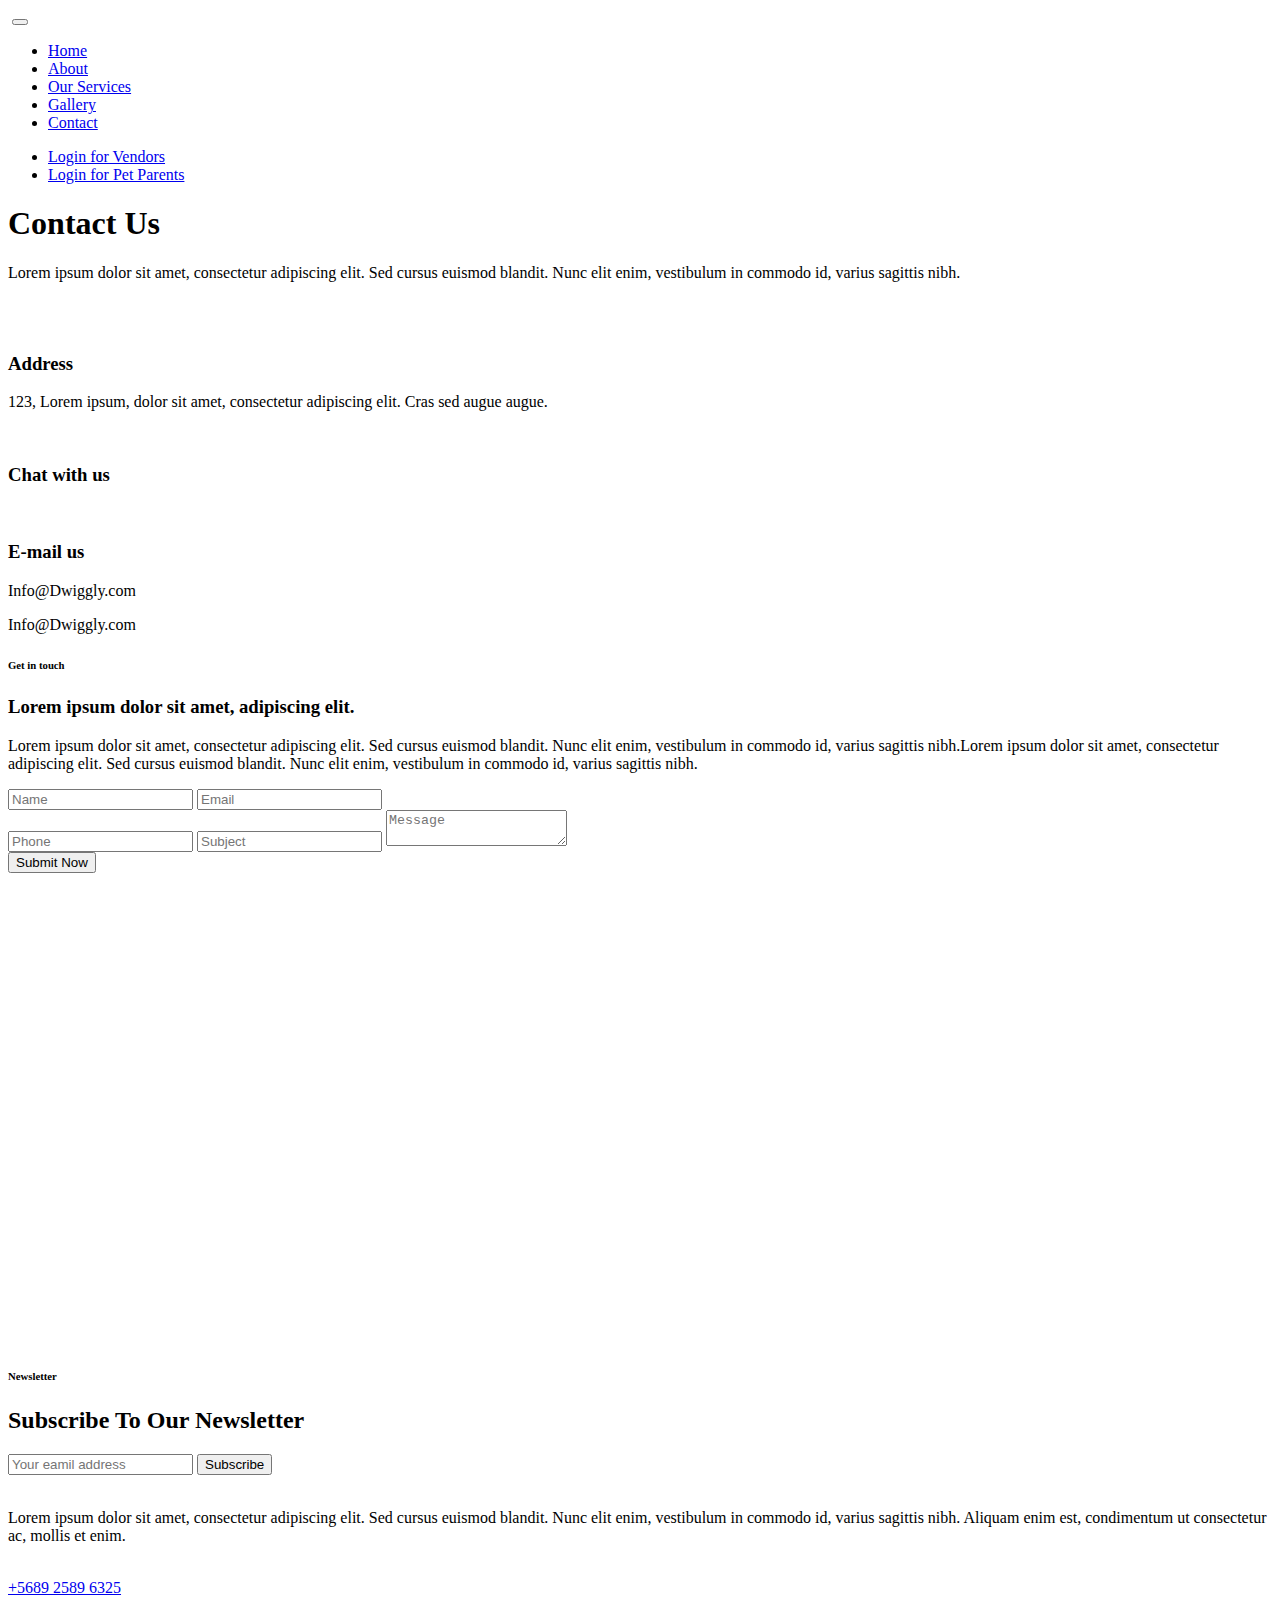
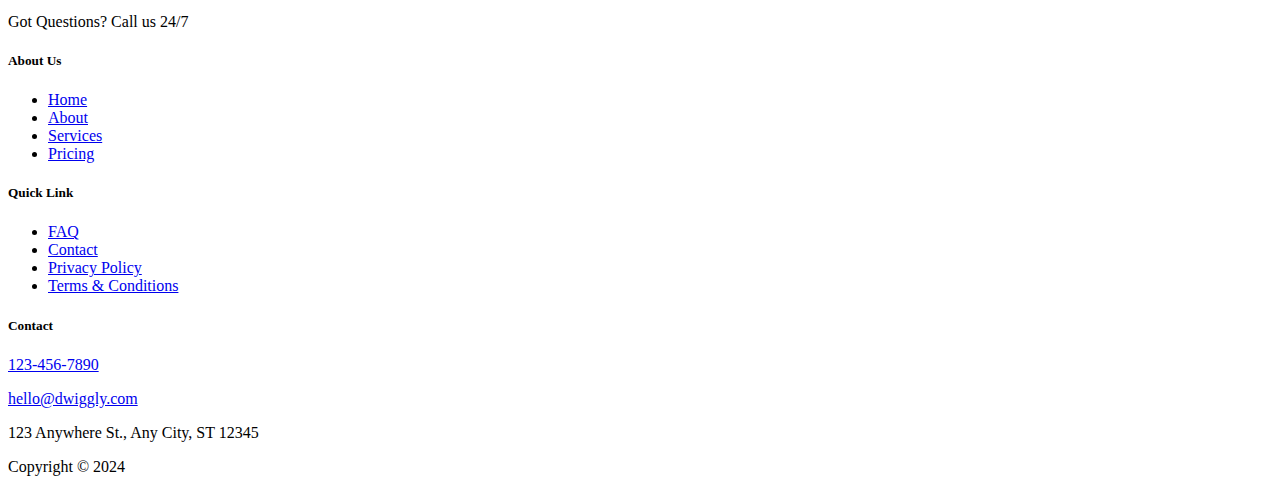
==== conact-page.html @ c2c7cc85 "Add files via upload" ====
<!DOCTYPE html>
<html>

<head>
	<meta charset="utf-8">
	<meta name="viewport" content="width=device-width, initial-scale=1">
	<title>Dwiggly</title>
	<!-- Required css -->

	<link rel="stylesheet" type="text/css" href="./css/bootstrap.min.css">
	<link rel="stylesheet" type="text/css" href="./css/owl.carousel.min.css">
	<link rel="stylesheet" type="text/css" href="./css/owl.theme.min.css">
	<link rel="stylesheet" href="https://cdnjs.cloudflare.com/ajax/libs/font-awesome/6.6.0/css/all.min.css"
		integrity="sha512-Kc323vGBEqzTmouAECnVceyQqyqdsSiqLQISBL29aUW4U/M7pSPA/gEUZQqv1cwx4OnYxTxve5UMg5GT6L4JJg=="
		crossorigin="anonymous" referrerpolicy="no-referrer" />

	<!-- custom css  -->
	<link rel="stylesheet" type="text/css" href="./css/style.css">
</head>

<body>

	<!-- header sec starts -->
	<header>
		<nav class="navbar dwiggy-header navbar-expand-lg "><!-- nav starts -->
			<div class="container-fluid"><!-- container starts -->
				<a class="navbar-brand" href="#"><img src="./image/dwiggy-logo.png" alt=""></a>
				<!--  -->
				<button class="navbar-toggler" type="button" data-bs-toggle="collapse"
					data-bs-target="#navbarNavAltMarkup" aria-controls="navbarNavAltMarkup" aria-expanded="false"
					aria-label="Toggle navigation">
					<span class="navbar-toggler-icon"></span>
				</button>
				<!--  -->
				<div class="collapse navbar-collapse" id="navbarNavAltMarkup">
					<div class="navbar-nav">
						<ul class="navbar-nav dwiggyhead-page">
							<li class="nav-item"><a class="nav-link" href="#">Home</a></li>
							<li class="nav-item"><a class="nav-link" href="#">About</a></li>
							<li class="nav-item"><a class="nav-link" href="#">Our Services</a></li>
							<li class="nav-item"><a class="nav-link" href="#">Gallery</a></li>
							<li class="nav-item"><a class="nav-link" href="#">Contact</a></li>
						</ul>
						<div class="login-headbtn">
							<ul class="navbar-nav">
								<li class="nav-item vendor"><a class="nav-link" href="#">Login for Vendors</a></li>
								<li class="nav-item parent"><a class="nav-link" href="#">Login for Pet Parents</a></li>
							</ul>
						</div>
					</div>
				</div>
				<!--  -->

			</div><!-- container end -->
		</nav><!-- nav end -->
	</header>
   <!-- Banner section start -->
    <section class="banner-section-con">
        <div class="container">
            <div class="conact-div-main">
                <div class="cont-sub-1 cont-sub">
                    <h1 class="sub-heading">Contact Us</h1>
                  <p class="main-content">Lorem ipsum dolor sit amet, consectetur adipiscing elit. Sed cursus euismod blandit. Nunc elit enim, vestibulum in commodo id, varius sagittis nibh. </p>

                </div>
                <div class="cont-sub-2 cont-sub text-center">
                    <img src="./image/Banner-img-conact-page.png" title="" alt="">

                </div>

            </div>

        </div>

    </section>
    
   <!-- Banner section end -->
    <!-- card-section start -->
     <section class="card-section">
        <div class="container">
            <div class="card-div-main">
                <div class="card-sub-1 sub-div-card">
                    <img src="image/Address-icon.png" title="" alt="">
                    <h3>Address</h3>
                    <p>123, Lorem ipsum, dolor sit amet, consectetur adipiscing elit. Cras sed augue augue.</p>

                </div>
                <div class="card-sub-2 sub-div-card">
                    <img src="image/chat-with-us-icon.png" title="" alt="">
                    <h3>Chat with us</h3>
                    <p></p>

                </div>
                <div class="card-sub-3 sub-div-card">
                    <img src="image/E-mail-us-icon.png" title="" alt="">
                    <h3>E-mail us</h3>
                    <p>Info@Dwiggly.com</P>
                    <P>Info@Dwiggly.com</p>

                </div>

            </div>
        </div>

     </section>
         <!-- card-section end -->
          <!-- Get in touch section start -->
           <section class="get-touch-section py-5">
            <div class="container">
                <div class="get-touch-main-div">
                    <div class="git-contant git-sub">
                        <h6 class="sub-title">Get in touch </h6>
						<h3 class="sub-heading">Lorem ipsum dolor sit amet, adipiscing elit.</h3>
                        <p>Lorem ipsum dolor sit amet, consectetur adipiscing elit. Sed cursus euismod blandit. Nunc elit enim, vestibulum in commodo id, varius sagittis nibh.Lorem ipsum dolor sit amet, consectetur adipiscing elit. Sed cursus euismod blandit. Nunc elit enim, vestibulum in commodo id, varius sagittis nibh.</p>

                    </div>
                    <div class="git-form git-sub">
                        <div class="form-container">
                            <form action="/submit_form" method="post">
                               
                               <div class="first-form">
                                <input type="text" id="name" name="name" placeholder="Name" required>
                        
                                
                                <input type="email" id="email" name="email"  placeholder="Email" required>
                               </div>
                        
                                
                                <input type="tel" id="phone" name="phone" maxlength="1" placeholder="Phone" required>
                        
                                
                                <input type="text" id="subject" name="subject" placeholder="Subject" required>
                        
                             
                                <textarea id="message" name="message" placeholder="Message" required></textarea>
                                <br>
                        
                                <button type="submit" class="submit-btn">Submit Now</button>
                            </form>
                        </div>

                    </div>


                </div>
                
            </div>
            
           </section>
          <!-- Get in touch section  end -->
           <section class="subscribe-section">
            <div class="map-iframe">
                <iframe src="https://www.google.com/maps/embed?pb=!1m18!1m12!1m3!1d497698.77492875466!2d77.3012694531081!3d12.954459531495921!2m3!1f0!2f0!3f0!3m2!1i1024!2i768!4f13.1!3m3!1m2!1s0x3bae1670c9b44e6d%3A0xf8dfc3e8517e4fe0!2sBengaluru%2C%20Karnataka!5e0!3m2!1sen!2sin!4v1726646754768!5m2!1sen!2sin" width="600" height="450" style="border:0;" allowfullscreen="" loading="lazy" referrerpolicy="no-referrer-when-downgrade"></iframe>
            </div>
           </section>


	<!-- footer -->
	<!-- newsletter -->
	<section class="newsletter-sec contact-subscrib">
		<div class="container-fluid">
			<div class="newsletter-main">
				<div class="letter-row">
					<div class="news-lftimg">
						<img src="./image/newsletter-img.png" alt="">
					</div>
					<div class="subscrib-ryt">
						<h6>Newsletter</h6>
						<h2>Subscribe To Our Newsletter</h2>
						<form class="form-subscribe" action="#">
							<div class="input-group">
								<input type="text" class="form-control input-lg" placeholder="Your eamil address">
								<span class="input-group-btn">
									<button class="subscribe-btn" type="submit">Subscribe</button>
								</span>
							</div>
						</form>
					</div>
				</div>
			</div>
		</div>
	</section>

	<section class="footer">
		<div class="container">
			<div class="footer-main">
				<!-- 1 -->
				<div class="shop-location">

				</div>
				<!-- 2 -->
				<div class="dwiggly-contact row">
					<!-- 1 -->
					<div class="col-lg-5 footer-page">
						<img src="./image/footer-logo.png" alt="">
						<p>Lorem ipsum dolor sit amet, consectetur adipiscing elit. Sed cursus euismod blandit.
							Nunc
							elit enim, vestibulum in commodo id, varius sagittis nibh. Aliquam enim est,
							condimentum ut
							consectetur ac, mollis et enim.</p>
						<div class="call-footbtn">
							<img src="./image/footer-question.png" alt="">
							<div class="quest-call">
								<a href="tel:+5689 2589 6325">+5689 2589 6325</a>
								<p>Got Questions? Call us 24/7</p>
							</div>
						</div>
					</div>
					<!-- 2 -->
					<div class="col-lg-2 footer-contact">
						<h5>About Us</h5>
						<ul class="list-unstyled mb-0">

							<li><a href="#" title="Home">Home</a></li>

							<li><a href="#" title="About">About</a></li>

							<li><a href="#" title="Services">Services</a></li>

							<li><a href="#" title="Pricing">Pricing</a></li>

						</ul>
					</div>
					<!-- 3 -->
					<div class="col-lg-2 footer-nearlocat">
						<h5>Quick Link</h5>
						<ul class="list-unstyled mb-0">

							<li><a href="#" title="FAQ">FAQ</a></li>

							<li><a href="#" title="Contact">Contact</a></li>

							<li><a href="#" title="Privacy Policy">Privacy Policy</a></li>

							<li><a href="#" title="Terms & Conditions">Terms & Conditions</a></li>

						</ul>
					</div>
					<!-- 4 -->
					<div class="col-lg-3 footer-follow">
						<h5>Contact</h5>
						<p><span><img src="./image/call-icon.png" alt=""></span><a href="#">123-456-7890</a></p>
						<p><span><img src="./image/mail-icon.png" alt=""></span><a href="#">hello@dwiggly.com</a></p>
						<p><span><img src="./image/locat-icon.png" alt=""></span>123 Anywhere St., Any City, ST
							12345
						</p>
						<div class="social-icon">
							<i class="fa-brands fa-facebook-f"></i>
							<i class="fa-brands fa-twitter"></i>
							<i class="fa-brands fa-instagram"></i>
						</div>
					</div>
					<!--  -->
				</div>
			</div>
		</div>
		<div class="foot-copyryt">
			<p>Copyright © 2024</p>
		</div>
	</section>
	<!-- section 10 end -->
	<!-- <script type="text/javascript" src="js/jquery-3.6.4.slim.min.js"></script> -->
	<script type="text/javascript" src="js/jquery.min.js"></script>
	<script type="text/javascript" src="js/bootstrap.bundle.min.js"></script>
    <script src="https://unpkg.com/swiper/swiper-bundle.min.js"></script>
	<script type="text/javascript" src="js/owl.carousel.min.js"></script>
	<script type="text/javascript" src="js/myscript.js"></script>



</body>

</html>
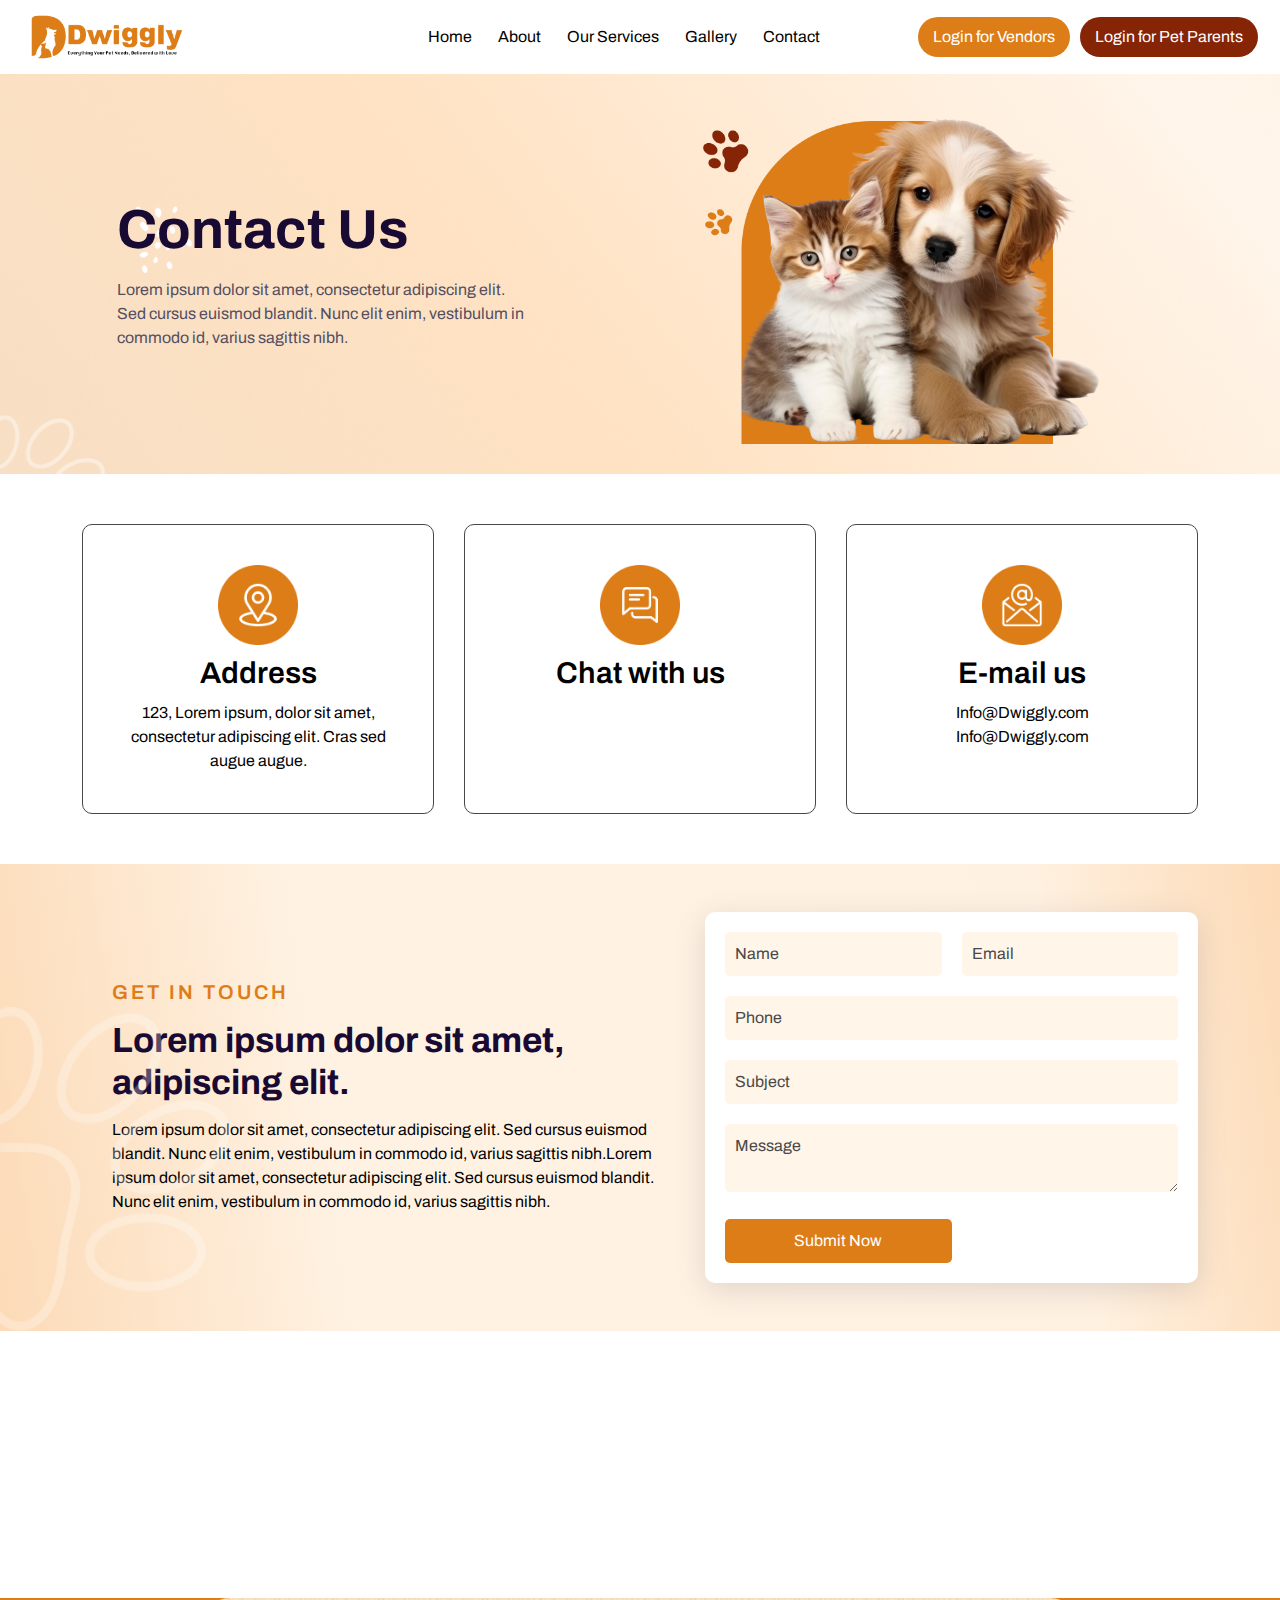
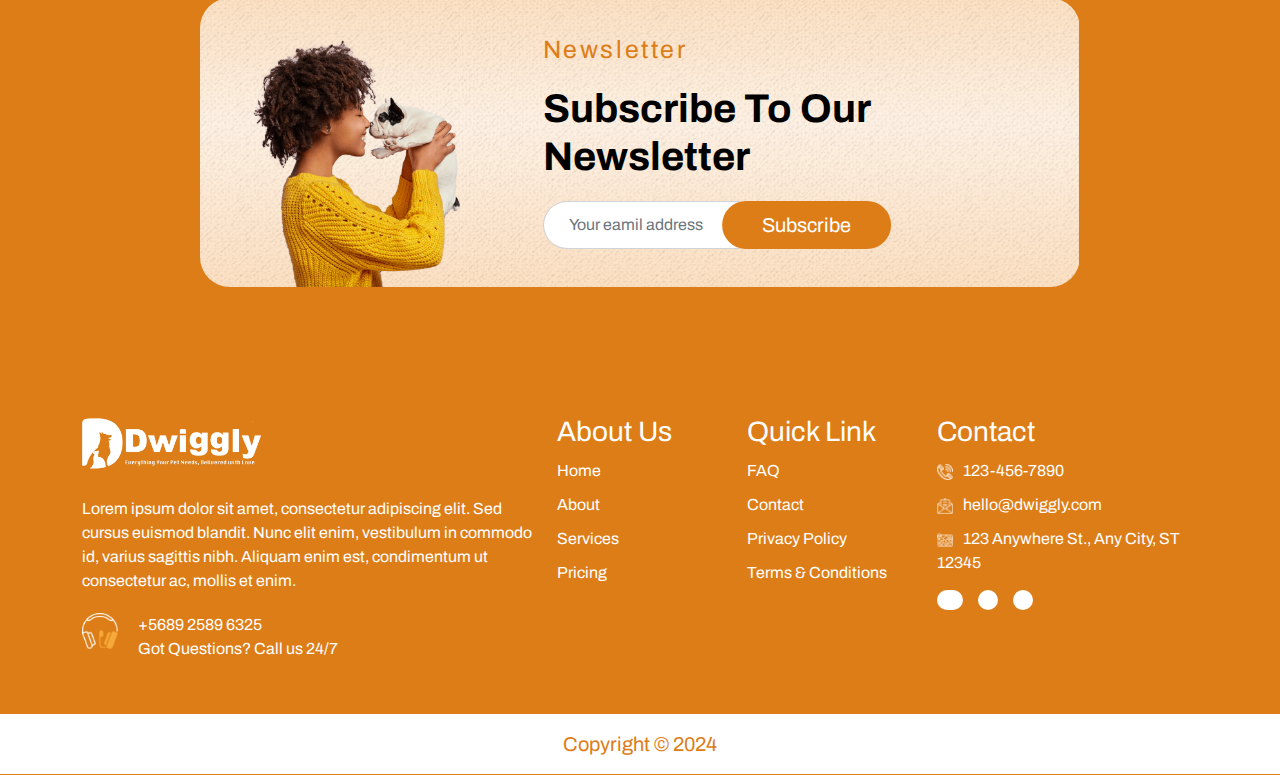
==== commit f864c3c3: "Update conact-page.html" ====
--- a/conact-page.html
+++ b/conact-page.html
@@ -2,58 +2,58 @@
 <html>
 
 <head>
-	<meta charset="utf-8">
-	<meta name="viewport" content="width=device-width, initial-scale=1">
-	<title>Dwiggly</title>
-	<!-- Required css -->
-
-	<link rel="stylesheet" type="text/css" href="./css/bootstrap.min.css">
-	<link rel="stylesheet" type="text/css" href="./css/owl.carousel.min.css">
-	<link rel="stylesheet" type="text/css" href="./css/owl.theme.min.css">
-	<link rel="stylesheet" href="https://cdnjs.cloudflare.com/ajax/libs/font-awesome/6.6.0/css/all.min.css"
-		integrity="sha512-Kc323vGBEqzTmouAECnVceyQqyqdsSiqLQISBL29aUW4U/M7pSPA/gEUZQqv1cwx4OnYxTxve5UMg5GT6L4JJg=="
-		crossorigin="anonymous" referrerpolicy="no-referrer" />
-
-	<!-- custom css  -->
-	<link rel="stylesheet" type="text/css" href="./css/style.css">
+    <meta charset="utf-8">
+    <meta name="viewport" content="width=device-width, initial-scale=1">
+    <title>Dwiggly</title>
+    <!-- Required css -->
+
+    <link rel="stylesheet" type="text/css" href="./css/bootstrap.min.css">
+    <link rel="stylesheet" type="text/css" href="./css/owl.carousel.min.css">
+    <link rel="stylesheet" type="text/css" href="./css/owl.theme.min.css">
+    <link rel="stylesheet" href="https://cdnjs.cloudflare.com/ajax/libs/font-awesome/6.6.0/css/all.min.css"
+        integrity="sha512-Kc323vGBEqzTmouAECnVceyQqyqdsSiqLQISBL29aUW4U/M7pSPA/gEUZQqv1cwx4OnYxTxve5UMg5GT6L4JJg=="
+        crossorigin="anonymous" referrerpolicy="no-referrer" />
+
+    <!-- custom css  -->
+    <link rel="stylesheet" type="text/css" href="./css/style.css">
 </head>
 
 <body>
 
-	<!-- header sec starts -->
-	<header>
-		<nav class="navbar dwiggy-header navbar-expand-lg "><!-- nav starts -->
-			<div class="container-fluid"><!-- container starts -->
-				<a class="navbar-brand" href="#"><img src="./image/dwiggy-logo.png" alt=""></a>
-				<!--  -->
-				<button class="navbar-toggler" type="button" data-bs-toggle="collapse"
-					data-bs-target="#navbarNavAltMarkup" aria-controls="navbarNavAltMarkup" aria-expanded="false"
-					aria-label="Toggle navigation">
-					<span class="navbar-toggler-icon"></span>
-				</button>
-				<!--  -->
-				<div class="collapse navbar-collapse" id="navbarNavAltMarkup">
-					<div class="navbar-nav">
-						<ul class="navbar-nav dwiggyhead-page">
-							<li class="nav-item"><a class="nav-link" href="#">Home</a></li>
-							<li class="nav-item"><a class="nav-link" href="#">About</a></li>
-							<li class="nav-item"><a class="nav-link" href="#">Our Services</a></li>
-							<li class="nav-item"><a class="nav-link" href="#">Gallery</a></li>
-							<li class="nav-item"><a class="nav-link" href="#">Contact</a></li>
-						</ul>
-						<div class="login-headbtn">
-							<ul class="navbar-nav">
-								<li class="nav-item vendor"><a class="nav-link" href="#">Login for Vendors</a></li>
-								<li class="nav-item parent"><a class="nav-link" href="#">Login for Pet Parents</a></li>
-							</ul>
-						</div>
-					</div>
-				</div>
-				<!--  -->
-
-			</div><!-- container end -->
-		</nav><!-- nav end -->
-	</header>
+    <!-- header sec starts -->
+    <header>
+        <nav class="navbar dwiggy-header navbar-expand-lg "><!-- nav starts -->
+            <div class="container-fluid"><!-- container starts -->
+                <a class="navbar-brand" href="#"><img src="./image/dwiggy-logo.png" alt=""></a>
+                <!--  -->
+                <button class="navbar-toggler" type="button" data-bs-toggle="collapse"
+                    data-bs-target="#navbarNavAltMarkup" aria-controls="navbarNavAltMarkup" aria-expanded="false"
+                    aria-label="Toggle navigation">
+                    <span class="navbar-toggler-icon"></span>
+                </button>
+                <!--  -->
+                <div class="collapse navbar-collapse" id="navbarNavAltMarkup">
+                    <div class="navbar-nav">
+                        <ul class="navbar-nav dwiggyhead-page">
+                            <li class="nav-item"><a class="nav-link" href="#">Home</a></li>
+                            <li class="nav-item"><a class="nav-link" href="#">About</a></li>
+                            <li class="nav-item"><a class="nav-link" href="#">Our Services</a></li>
+                            <li class="nav-item"><a class="nav-link" href="#">Gallery</a></li>
+                            <li class="nav-item"><a class="nav-link" href="https://bharath20011812.github.io/dwiggly/conact-page.html">Contact</a></li>
+                        </ul>
+                        <div class="login-headbtn">
+                            <ul class="navbar-nav">
+                                <li class="nav-item vendor"><a class="nav-link" href="https://bharath20011812.github.io/dwiggly/vendor-sign-up.html">Login for Vendors</a></li>
+                                <li class="nav-item parent"><a class="nav-link" href="https://bharath20011812.github.io/dwiggly/pet-parent-sign-up.html">Login for Pet Parents</a></li>
+                            </ul>
+                        </div>
+                    </div>
+                </div>
+                <!--  -->
+
+            </div><!-- container end -->
+        </nav><!-- nav end -->
+    </header>
    <!-- Banner section start -->
     <section class="banner-section-con">
         <div class="container">
@@ -270,4 +270,4 @@
 
 </body>
 
-</html>+</html>
--- a/css/style.css
+++ b/css/style.css
@@ -0,0 +1,1648 @@
+@font-face {
+    src: url('../font/Archivo-Bold.ttf');
+    font-family: 'Archivo-Bold';
+}
+
+@font-face {
+    src: url('../font/Archivo-Regular.ttf');
+    font-family: 'Archivo-Regular';
+}
+
+@font-face {
+    src: url('../font/Archivo-SemiBold.ttf');
+    font-family: 'Archivo-SemiBold';
+}
+
+html {
+    width: 100%;
+}
+
+body {
+    color: #000000;
+    margin: 0;
+    padding: 0;
+    font-family: 'Archivo-Regular';
+}
+
+h1,
+h2 {
+    font-size: 40px;
+}
+
+h3 {
+    font-size: 35px;
+}
+
+h4 {
+    font-size: 30px;
+}
+
+h5 {
+    font-size: 28px
+}
+
+h6 {
+    font-size: 25px
+}
+
+p,
+li {
+    font-size: 16px;
+    color: #000000;
+    list-style: none;
+}
+
+a,
+a:hover {
+    text-decoration: none;
+}
+
+h1,
+h2,
+h3,
+h4,
+h5,
+h6,
+p {
+    margin: 0;
+}
+
+.pad-70 {
+    padding: 70px 0;
+}
+
+section {
+    float: left;
+    width: 100%;
+}
+
+.sub-heading {
+    font-family: 'Archivo-bold';
+    font-weight: 700;
+    color: #180A32;
+    margin: 15px 0;
+}
+
+h6.sub-title {
+    color: #DD7D17;
+    letter-spacing: 3px;
+    font-family: 'Archivo-SemiBold';
+    text-transform: uppercase;
+    font-size: 20px;
+}
+
+p.main-content {
+    font-family: 'Archivo-Regular';
+    margin: 15px 0;
+    color: #544E5F;
+}
+
+p .readmore {
+    background: #DD7D17;
+    color: #fff;
+    padding: 12px 40px;
+    border-radius: 6px;
+}
+
+/* header */
+
+.dwiggy-header .navbar-brand {
+    width: 15%;
+    text-align: center;
+}
+
+.dwiggy-header .navbar-brand img {
+    width: 80%;
+}
+
+.dwiggy-header .navbar-collapse {
+    justify-content: end;
+}
+
+.dwiggy-header .nav-item a {
+    margin-right: 20px;
+    color: #000;
+}
+
+.dwiggy-header .vendor .nav-link {
+    background: #DD7D17;
+    color: #fff;
+    border-radius: 50px;
+    padding: 0.5rem 15px;
+}
+
+.dwiggy-header .parent .nav-link {
+    background: #862406;
+    color: #fff;
+    border-radius: 50px;
+    padding: 0.5rem 15px;
+}
+
+.dwiggyhead-page {
+    margin-right: 5rem;
+}
+
+/* footer */
+.letter-row {
+    display: flex;
+    align-items: center;
+    gap: 30px;
+    justify-content: center;
+    padding: 30px 50px 0;
+}
+
+.news-lftimg img {
+    width: 80%;
+}
+
+.form-subscribe .input-group {
+    width: 75%;
+}
+
+.subscrib-ryt {
+    margin-bottom: 30px;
+    width: 65%;
+}
+
+.news-lftimg {
+    width: 35%;
+}
+
+.newsletter-main {
+    position: relative;
+    width: 70%;
+    margin: auto;
+    background-image: url(../image/newsletter-bg.png);
+    background-repeat: no-repeat;
+    background-size: 100% 100%;
+    border-radius: 30px;
+}
+
+.subscrib-ryt h6 {
+    color: #DD7D17;
+    letter-spacing: 2.6px;
+    font-family: 'Archivo-Regular';
+    font-weight: 500;
+}
+
+.subscrib-ryt h2 {
+    font-family: 'Archivo-bold';
+    width: 70%;
+    margin: 20px 0px;
+}
+
+section.newsletter-sec.mt-5 {
+    margin-bottom: -6rem;
+}
+
+form.form-subscribe input {
+    border-radius: 30px;
+    padding: 10px 25px;
+}
+
+.form-subscribe .input-group-btn button {
+    border-radius: 30px;
+    border: 0;
+    background: #DD7D17;
+    padding: 9px 40px;
+    color: #fff;
+    font-size: 20px;
+    transform: translate(-10%, 0px);
+}
+
+section.footer {
+    background: #DD7D17;
+    padding: 8rem 0 0;
+    position: relative;
+    z-index: -2;
+}
+
+.footer-main {
+    padding-bottom: 40px;
+}
+
+.footer-page img {
+    width: 40%;
+    margin-bottom: 25px;
+}
+
+.call-footbtn img {
+    width: 8% !important;
+}
+
+.call-footbtn {
+    display: flex;
+    gap: 20px;
+    margin: 20px 0 0;
+}
+
+.dwiggly-contact.row {
+    color: #fff;
+}
+
+.dwiggly-contact p,
+.dwiggly-contact a {
+    color: #fff;
+}
+
+.dwiggly-contact .list-unstyled li,
+.dwiggly-contact .footer-follow p {
+    margin-top: 10px;
+}
+
+.dwiggly-contact .footer-follow img {
+    margin-right: 10px;
+    width: 6%;
+}
+
+.foot-copyryt {
+    background: #fff;
+    padding: 15px;
+    border-bottom: 1px solid #DD7D17;
+    text-align: center;
+}
+
+.footer-follow .social-icon i {
+    background: #fff;
+    color: #DD7D17;
+    padding: 10px;
+    border-radius: 60px;
+    font-size: 15px;
+    margin-top: 15px;
+}
+
+i.fa-brands.fa-facebook-f {
+    padding: 10px 13px;
+}
+
+.footer-follow .social-icon {
+    display: flex;
+    gap: 15px;
+    align-items: center;
+}
+
+.foot-copyryt p {
+    color: #DD7D17;
+    font-size: 20px;
+}
+
+/* home page start */
+.section.dwiggy_bnrsec {
+    background-position: center;
+    background-image: url(../image/banner-bg.png);
+    background-repeat: no-repeat;
+    background-size: 100% 100%;
+    position: relative;
+}
+
+.dwiggy_bnrsec .bner_conts {
+    display: flex;
+    width: 95%;
+    align-items: center;
+    margin: auto;
+}
+
+.home-bannerimg img {
+    width: 100%;
+}
+
+.read-banercont .readmore {
+    background: #DD7D17;
+    color: #fff;
+    padding: 10px 20px;
+    font-size: 18px;
+    border-radius: 5px;
+    font-family: 'Archivo-SemiBold';
+}
+
+.read-banercont .watchbtn {
+    color: #000;
+    font-size: 20px;
+    margin-left: 30px;
+}
+
+.read-banercont .watchbtn i {
+    background: #fff;
+    color: #DD7D17;
+    padding: 12px 15px;
+    border-radius: 50px;
+    margin-right: 10px;
+}
+
+.dwiggy_bnrsec .home-bannercont {
+    width: 60%;
+}
+
+.dwiggy_bnrsec .home-bannerimg {
+    width: 40%;
+}
+
+.Home-banner .owl-nav.disabled {
+    display: none;
+}
+
+.Home-banner .item {
+    width: 100%;
+}
+
+.Home-banner .item h2 {
+    font-family: 'Archivo-Bold';
+    margin-bottom: 20px;
+    color: #1B1B17;
+}
+
+.Home-banner .owl-dots.disabled {
+    position: absolute;
+    right: 5rem;
+    bottom: -5rem;
+}
+
+.Home-banner .owl-dot.active span {
+    background: #DD7D17 !important;
+}
+
+.Home-banner .item p {
+    color: #544E5F;
+    font-family: 'Archivo-Regular';
+}
+
+/* about-us */
+.about-petcare .about-main {
+    display: flex;
+    width: 100%;
+    align-items: center;
+    gap: 30px;
+}
+
+.about-main .about-lftimg {
+    width: 45%;
+    display: flex;
+    gap: 10px;
+}
+
+.about-main .about-rytcont {
+    width: 55%;
+}
+
+.about-main .about-lftimg img {
+    width: 100%;
+}
+
+section.about-petcare {
+    padding: 5rem 0;
+    position: relative;
+    background: #F2F4F7;
+}
+
+section.about-petcare::before {
+    content: '';
+    position: absolute;
+    background-image: url(../image/section-bg.png);
+    width: 30%;
+    height: 30%;
+    background-repeat: no-repeat;
+    bottom: 0px;
+    background-position: left bottom;
+    background-size: 20%;
+}
+
+/* service section start */
+.services-row img {
+    width: 100%;
+}
+
+.services-row .col-lg-4 {
+    display: flex;
+    flex-wrap: wrap;
+    padding: 0;
+}
+
+.services-row .boarding-img {
+    position: relative;
+    margin: 5px;
+}
+
+.boarding-img .board-petcont {
+    position: absolute;
+    z-index: 99;
+    top: 0;
+    padding: 25px;
+}
+
+.boarding-img .board-petcont h4 {
+    font-family: 'Archivo-SemiBold';
+    color: #fff;
+}
+
+.boarding-img .board-petcont p {
+    font-family: 'Archivo-Regular';
+    color: #fff;
+    margin: 15px 0;
+}
+
+.board-petcont p a {
+    font-family: 'Archivo-SemiBold';
+    color: #000;
+    margin: 15px 0;
+    background: #fff;
+    padding: 10px 15px;
+    border-radius: 8px;
+}
+
+section.our-services {
+    background: linear-gradient(81.68deg, #FCDAB6 -0.3%, #FFF2E3 27.01%, #FFF1E1 81%, #FCDAB6 100%);
+    padding: 3rem 0;
+    position: relative;
+}
+
+section.our-services::before {
+    position: absolute;
+    content: '';
+    background-image: url(../image/testmonial-bg.png);
+    width: 7%;
+    height: 100%;
+    background-repeat: no-repeat;
+    bottom: 1%;
+    background-position: left bottom;
+    background-size: 100%;
+    z-index: 1;
+    left: 0;
+}
+
+/* founder story */
+.founder-main {
+    display: flex;
+    align-items: center;
+    gap: 30px;
+}
+
+.founder-main .storylft-img {
+    width: 40%;
+}
+
+.storylft-img img {
+    width: 100%;
+}
+
+.storyryt-cont {
+    width: 60%;
+}
+
+section.founder-story {
+    position: relative;
+    padding: 3rem 0;
+    background: #F2F4F7;
+}
+
+section.founder-story::before {
+    content: '';
+    position: absolute;
+    background-image: url(../image/section-bg.png);
+    width: 25%;
+    height: 100%;
+    background-repeat: no-repeat;
+    bottom: 0px;
+    background-position: right bottom;
+    background-size: 100%;
+    transform: scaleX(-1);
+    right: 0;
+}
+
+/* Testmonial */
+section.testmonial-say {
+    background: linear-gradient(81.68deg, #FCDAB6 -0.3%, #FFF2E3 27.01%, #FFF1E1 81%, #FCDAB6 100%);
+    padding: 5rem 0 7rem;
+    position: relative;
+}
+
+section.testmonial-say::before {
+    position: absolute;
+    content: '';
+    background-image: url(../image/testmonial-bg.png);
+    width: 28%;
+    height: 100%;
+    background-repeat: no-repeat;
+    bottom: 5%;
+    background-position: left bottom;
+    background-size: 100%;
+    z-index: 1;
+    left: 0;
+}
+
+.testmonial-say.testmonial-main {
+    display: flex;
+    width: 100%;
+}
+
+.testmonial-main .client-sayimg img {
+    width: 100%;
+}
+
+.client-saylft.col-lg-6 {
+    position: relative;
+    z-index: 2;
+}
+
+.client-detail h4 {
+    font-family: 'Archivo-Bold';
+    color: #544E5F;
+    font-size: 35px;
+}
+
+.client-rating i {
+    color: #FBAB2A;
+    margin: 10px 4px;
+}
+
+.client-testimonial button i {
+    background: #DD7D17;
+    padding: 15px 20px;
+    border-radius: 50px;
+    color: #fff;
+    font-size: 25px;
+}
+
+.client-testimonial button:hover {
+    background: transparent !important;
+}
+
+.client-testimonial .owl-nav button {
+    position: absolute;
+    bottom: 0;
+}
+
+.client-testimonial .owl-nav button {
+    position: absolute;
+    bottom: -25%;
+    left: -1%;
+}
+
+.client-testimonial .owl-nav .owl-next {
+    left: 15%;
+}
+
+.testmonial-main.row {
+    align-items: center;
+}
+
+.client-sayimg.col-lg-6 {
+    text-align: center;
+}
+
+/* counter */
+.protection-say {
+    align-items: center;
+}
+
+section.counter-protection {
+    background: #E17219;
+    padding: 3rem 0;
+}
+
+.protection-say .col-lg-3 {
+    text-align: center;
+}
+
+.protection-say .col-lg-3 h2 {
+    color: #fff;
+    font-family: 'Archivo-Bold';
+    margin-bottom: 10px;
+    font-size: 50px;
+}
+
+.protection-say .col-lg-3 p {
+    color: #fff;
+    font-family: 'Archivo-Regular';
+    margin-bottom: 10px;
+    font-size: 20px;
+}
+
+.protection-say .col-lg-3 {
+    text-align: center;
+    border-right: 2px solid #fff;
+}
+
+.protection-say .col-lg-3:last-child {
+    border: 0 !important;
+}
+
+/* gallery sec */
+.client-gallery .owl-stage {
+    align-items: center;
+    display: flex;
+}
+
+.client-gallery .owl-nav.disabled {
+    display: none;
+}
+
+section.gallery-joy {
+    background: #F2F4F7;
+    padding: 3rem 0;
+}
+
+/* home page end */
+
+/* pet parent start */
+/* banner section */
+section.patent-mainbg {
+    background: linear-gradient(81.68deg, #f3d1ad -0.3%, #FFF2E3 27.01%, #FFF1E1 81%, #FCDAB6 100%);
+    position: relative;
+    padding: 50px 0;
+}
+
+section.patent-mainbg::before {
+    position: absolute;
+    content: '';
+    background-image: url(../image/testmonial-bg.png);
+    width: 25%;
+    height: 100%;
+    background-repeat: no-repeat;
+    bottom: 1%;
+    background-position: left bottom;
+    background-size: 100%;
+    z-index: 1;
+    left: 0;
+}
+
+.petparent-banner .banner-main-div {
+    width: 100%;
+    display: flex;
+    padding: 30px;
+    position: relative;
+    z-index: 2;
+    align-items: center;
+}
+
+.petparent-banner .form-container {
+    display: flex;
+    justify-content: space-between;
+    gap: 20px;
+}
+
+.petparent-banner .column {
+    width: 50%;
+}
+
+.petparent-banner .form-group {
+    margin-bottom: 15px;
+}
+
+.petparent-banner form label {
+    display: block;
+    margin-bottom: 5px;
+}
+
+.petparent-banner .radio-group {
+    margin-top: 20px;
+}
+
+
+.petparent-banner .form-footer {
+    margin-top: 20px;
+}
+
+.petparent-banner .banner-img-div {
+    width: 45%;
+    text-align: right;
+}
+
+.banner-main-div .form-div {
+    width: 55%;
+    background: #fff;
+    box-shadow: rgba(99, 99, 99, 0.2) 0px 2px 8px 0px;
+    padding: 33px;
+    border-radius: 0 25px 25px 0;
+}
+
+.radio-btn #flexCheckDefault {
+    border: 2px solid;
+    border-radius: 2px;
+    margin-right: -1rem;
+}
+
+.banner-img-div img {
+    width: 95%;
+    box-shadow: rgba(99, 99, 99, 0.2) 0px 2px 8px 0px;
+    border-radius: 25px 0 0 25px;
+}
+
+.form-footer button {
+    width: 100%;
+    color: #fff;
+    border: none;
+    background: #DD7D17;
+    padding: 15px;
+    border-radius: 5px;
+}
+
+.form-group input,
+select {
+    border: none;
+    background: #FFF5E9;
+    width: 100%;
+    padding: 13px 15px;
+    border-radius: 5px;
+}
+
+.form-check-input:checked {
+    border: none;
+    background-color: #DD7D17 !important;
+    border-color: #DD7D17 !important;
+}
+
+.form-check-input:checked[type=checkbox] {
+    --bs-form-check-bg-image: url(data:image/svg+xml,%3csvg xmlns='http://www.w3.org/2000/svg' viewBox='0 0 20 20'%3e%3cpath fill='none' stroke='%23fff' stroke-linecap='round' stroke-linejoin='round' stroke-width='3' d='m6 10 3 3 6-6'/%3e%3c/svg%3e);
+}
+
+label.form-check-label {
+    transform: translateX(25px);
+}
+
+/* How We Operate section start */
+
+.We-Operate-frs p {
+    width: 90%;
+    margin: 20px auto;
+}
+
+.We-Operate-sub-main {
+    display: flex;
+    gap: 20px;
+}
+
+.We-Operate-sub-main .sub-div-1 {
+    text-align: center;
+    padding: 40px 20px;
+    box-shadow: rgba(0, 0, 0, 0.16) 0px 1px 4px;
+    background: #fff;
+    border-radius: 10px;
+    z-index: 2;
+    position: relative;
+}
+
+.sub-div-1 h4 {
+    font-family: 'Archivo-SemiBold';
+    margin: 10px 0;
+}
+
+.sub-div-1 h4 {
+    font-family: 'Archivo-SemiBold';
+    margin: 10px 0;
+}
+
+.We-Operate-sub-main .sub-div-1 img {
+    width: 25%;
+    margin-bottom: 15px;
+}
+
+.content-div-why p {
+    font-family: 'Archivo-Regular';
+    margin: 15px 0;
+    color: #544E5F;
+}
+
+section.pet-testmonial {
+    padding: 5rem 0 7rem;
+    position: relative;
+    background: #F2F4F7;
+}
+
+section.pet-testmonial::before {
+    position: absolute;
+    content: '';
+    background-image: url(../image/pet-testmonial.png);
+    width: 20%;
+    height: 100%;
+    background-repeat: no-repeat;
+    bottom: 1%;
+    background-position: left bottom;
+    background-size: 100%;
+    z-index: 1;
+    left: 0;
+}
+
+section.We-Operate-section {
+    padding: 50px 0;
+    background: #F2F4F7;
+    position: relative;
+}
+
+section.We-Operate-section::before {
+    content: '';
+    position: absolute;
+    background-image: url(../image/section-bg.png);
+    width: 30%;
+    height: 100%;
+    background-repeat: no-repeat;
+    bottom: 0px;
+    background-position: left bottom;
+    background-size: 49%;
+    z-index: 1;
+}
+
+/* How We Operate section end */
+/* why-choose-section */
+.whychoose-sub-1-main {
+    display: flex;
+    width: 100%;
+    gap: 20px;
+    margin-bottom: 40px;
+    position: relative;
+    z-index: 9;
+    align-items: center;
+}
+
+.img-whychoose {
+    width: 50%;
+}
+
+.whychoose-sub-1-main img {
+    width: 100%;
+}
+
+.content-div-why {
+    width: 50%;
+    padding: 30px 20px;
+}
+
+.petparent-banner form .form-columns {
+    display: flex;
+    gap: 20px;
+    /* Adjust space between columns as needed */
+}
+
+.petparent-banner form .form-column {
+    flex: 1;
+}
+
+.petparent-banner form .form-group {
+    margin-bottom: 15px;
+}
+
+.petparent-banner form .form-footer {
+    margin-top: 20px;
+}
+
+/* conact-page css */
+section.banner-section-con {
+    padding: 30px 0;
+    background-image: url(../image/Conact-page-banner-bck.png);
+}
+
+section.card-section {
+    padding: 50px 0;
+}
+
+.cont-sub-2.cont-sub img {
+    width: 80%;
+}
+
+.conact-div-main {
+    display: flex;
+    align-items: center;
+}
+
+.cont-sub {
+    width: 50%;
+}
+
+.cont-sub-1 {
+    padding: 40px 35px;
+}
+
+.cont-sub-1 h1 {
+    font-size: 55px;
+    font-weight: 700;
+}
+
+.cont-sub-1 p {
+    width: 85%;
+}
+
+.card-div-main {
+    display: flex;
+    width: 100%;
+    gap: 30px;
+}
+
+.sub-div-card {
+    width: 33.3%;
+    text-align: center;
+    border: 1px solid #484848;
+    border-radius: 10px;
+    padding: 40px 30px;
+}
+
+.git-contant .sub-heading {
+    width: 90%;
+}
+
+.sub-div-card img {
+    width: 80px;
+    height: 80px;
+}
+
+.sub-div-card h3 {
+    padding: 10px;
+    font-family: 'Archivo-SemiBold';
+    font-size: 30px;
+}
+
+.get-touch-main-div {
+    display: flex;
+    gap: 20px;
+    align-items: center;
+}
+
+.get-touch-main-div .git-contant {
+    width: 55%;
+    padding: 30px;
+}
+
+.get-touch-main-div .git-form {
+    width: 45%;
+}
+
+.get-touch-main-div .first-form {
+    display: flex;
+    gap: 20px;
+}
+
+.get-touch-main-div textarea#message {
+    width: 100%;
+}
+
+.get-touch-main-div .git-form input,
+textarea#message {
+    margin-bottom: 20px;
+    border: none;
+    background: #FFF5E9;
+    padding: 10px;
+    border-radius: 5px;
+    width: 100%;
+}
+
+.banner-main-div form .select-wrapper,
+.banner-main-div form #location-access {
+    position: relative;
+}
+
+.banner-main-div form .select-wrapper::after {
+    position: absolute;
+    right: 5%;
+    top: 25%;
+    font-size: 16px;
+    content: '\f078';
+    font-family: 'Font Awesome 5 Free';
+    font-weight: 900;
+}
+
+.banner-main-div form .select {
+    -moz-appearance: none;
+    -webkit-appearance: none;
+}
+
+form #location-access::before {
+    content: '>';
+    position: absolute;
+}
+
+.git-form form {
+    box-shadow: rgba(100, 100, 111, 0.2) 0px 7px 29px 0px;
+    background: #fff;
+    border-radius: 10px;
+    padding: 20px;
+
+}
+
+input::placeholder,
+textarea#message::placeholder {
+    color: #484848;
+}
+
+.git-form button.submit-btn {
+    width: 50%;
+    border: none;
+    padding: 10px;
+    border-radius: 5px;
+    background: #DD7D17;
+    color: #fff;
+}
+
+section.get-touch-section {
+    background: linear-gradient(81.68deg, #FCDAB6 -0.3%, #FFF2E3 27.01%, #FFF1E1 81%, #FCDAB6 100%);
+    position: relative;
+}
+
+section.get-touch-section::before {
+    position: absolute;
+    content: '';
+    background-image: url(../image/testmonial-bg.png);
+    width: 18%;
+    height: 100%;
+    background-repeat: no-repeat;
+    bottom: 0%;
+    background-position: left bottom;
+    background-size: 100%;
+    z-index: 1;
+    left: 0;
+}
+
+.contact-subscrib {
+    background: #DD7D17;
+}
+
+.map-iframe iframe {
+    width: 100%;
+    margin-bottom: -15rem;
+    position: relative;
+    height: 500px;
+}
+
+.sub-main-div {
+    display: flex;
+}
+
+.contant-sub {
+    width: 40%;
+}
+
+.sub-main-div {
+    display: flex;
+    width: 65%;
+    background: #FEEBD5;
+    height: 300px;
+    border-radius: 20px;
+    transform: translate(235px, -210px);
+}
+
+.contant-sub h5 {
+    color: #DD7D17;
+}
+
+.contant-sub button {
+    width: 200px;
+    border: none;
+    color: #fff;
+    background: #DD7D17;
+    border-radius: 0px 20px 20px 0px;
+}
+
+.img-sub {
+    width: 40%;
+    text-align: center;
+}
+
+.contant-sub {
+    width: 60%;
+    padding: 55px 50px;
+}
+
+.button-div input#email {
+    border-radius: 20px 0px 0px 20px;
+    border: none;
+}
+
+/* faq start */
+.faq-section .faqs-container {
+    overflow: hidden;
+    background: #FFFFFF;
+    border-radius: 5px;
+}
+.faqrow-main {
+    display: flex;
+    border-bottom: 2px solid #9D9DA1;
+    padding: 10px 20px;
+}
+
+section.faq-section {
+    background: #F2F4F7;
+    padding: 50px 0;
+}
+
+.faqrow-main:last-child {
+    border-bottom: 0px;
+}
+
+.faq-section .faq-singular {
+    position: relative;
+    padding: 0 30px 0 20px;
+    width: 100%;
+}
+
+.faq-singular .faq-question {
+    position: relative;
+    cursor: pointer;
+    margin: 0;
+    padding: 25px 25px 25px 0px;
+    font-weight: 700;
+    font-size: 24px;
+    font-family: 'Archivo-SemiBold';
+}
+
+.faq-singular .faq-question:before {
+    position: absolute;
+    content: "+";
+    color: #DD7D17;
+    right: -20px;
+    top: 50%;
+    transform: translateY(-50%);
+    font-size: 20px;
+    font-weight: 400;
+    transition: all .5s;
+    background: #FFE1C1;
+    border-radius: 50px;
+    padding: 4px 11px 6px;
+    font-family: 'Archivo-Regular';
+}
+
+.faq-singular.active .faq-question:before {
+    transform: translateY(-50%) rotate(45deg) scale(1.3);
+    padding: 1px 8px 3px;
+    color: #fff;
+    background: #DD7D17;
+}
+
+.faqs-container .faq-answer {
+    display: none;
+    padding-bottom: 20px;
+}
+
+.faqs-container .faq-questnum {
+    color: #3C3C4380;
+    font-size: 50px;
+    font-family: 'Archivo-Bold';
+}
+
+/* faq end */
+
+/* responsive */
+@media screen and (max-width: 2500px) {}
+
+@media screen and (max-width: 1700px) {}
+
+@media screen and (max-width: 1600px) {}
+
+@media screen and (max-width: 1400px) {
+    .banner-img-div img {
+        width: 100%;
+    }
+
+    .banner-main-div>div {
+        width: 50% !important;
+    }
+}
+
+
+@media screen and (max-width: 1300px) {
+    .dwiggy-header .nav-item a {
+        margin-right: 10px;
+        color: #000;
+    }
+
+    .Home-banner .item h2 {
+        font-size: 30px;
+    }
+}
+
+@media screen and (max-width: 1200px) {
+
+    .dwiggy-header .vendor .nav-link,
+    .dwiggy-header .parent .nav-link {
+        padding: 0.5rem 10px;
+        text-align: center
+    }
+
+    .dwiggy-header .nav-item a {
+        font-size: 14px;
+    }
+
+    .dwiggy-header li.nav-item {
+        margin-bottom: 15px;
+    }
+
+    .subscrib-ryt h2 {
+        width: 100%;
+    }
+
+    /* home page */
+    .section.dwiggy_bnrsec {
+        padding: 3rem 0;
+    }
+
+    /* parent page */
+    .banner-main-div>div {
+        width: 100% !important;
+    }
+
+    .petparent-banner .banner-main-div {
+        flex-wrap: wrap;
+        gap: 30px;
+        flex-direction: column-reverse;
+        padding: 0;
+    }
+
+    .banner-img-div img {
+        width: 60%;
+        border: 25px;
+        border-radius: 10px;
+    }
+
+    .banner-main-div .form-div {
+        border-radius: 10px;
+    }
+
+    .petparent-banner .banner-img-div {
+        text-align: center;
+    }
+
+
+}
+
+@media screen and (max-width: 1000px) {
+    .newsletter-main {
+        position: relative;
+        width: 100%;
+        margin: auto;
+    }
+
+    .section.dwiggy_bnrsec {
+        padding: 3rem 0;
+        background: linear-gradient(81.68deg, #FCDAB6 -0.3%, #FFF2E3 27.01%, #FFF1E1 81%, #FCDAB6 100%);
+    }
+
+    .protection-say .col-lg-3 h2 {
+        font-size: 40px;
+    }
+
+    .about-petcare .about-main {
+        flex-wrap: wrap;
+    }
+
+    .about-petcare .about-main>div {
+        width: 100%;
+    }
+
+    .services-row .col-lg-4 {
+        width: 50%;
+    }
+
+    .services-row .col-lg-4.petservice3 {
+        display: grid;
+        grid-template-columns: auto auto;
+        width: 100%;
+    }
+
+    .founder-main {
+        flex-wrap: wrap;
+        gap: 30px;
+    }
+
+    .founder-main>div {
+        width: 100% !important;
+    }
+
+    .storylft-img img {
+        width: 70%;
+    }
+
+    .testmonial-main.row {
+        align-items: center;
+        gap: 40px;
+    }
+
+    .testmonial-main .client-sayimg img {
+        width: 75%;
+    }
+
+    .client-testimonial button i {
+        font-size: 18px;
+    }
+
+    section.testmonial-say::before {
+        width: 15%;
+        bottom: 2%;
+    }
+
+    /* contact page */
+    .cont-sub-1 {
+        padding: 20px;
+    }
+
+    .cont-sub-2.cont-sub img {
+        width: 100%;
+    }
+
+    .card-div-main {
+        flex-wrap: wrap;
+        justify-content: center;
+    }
+
+    .sub-div-card {
+        width: 47%;
+    }
+
+    section.banner-section-con {
+        background: linear-gradient(81.68deg, #FCDAB6 -0.3%, #FFF2E3 27.01%, #FFF1E1 81%, #FCDAB6 100%);
+    }
+}
+
+@media screen and (max-width: 990px) {
+    .dwiggy-header .nav-item a {
+        font-size: 20px;
+    }
+
+    .dwiggy-header .navbar-collapse {
+        position: absolute;
+        top: 3.5rem;
+        z-index: 999;
+        background: #fff;
+        width: 100%;
+        left: 0;
+        padding: 30px;
+    }
+
+    .footer-page img {
+        width: 30%;
+        margin-bottom: 25px;
+    }
+
+    .footer-main .col-lg-2,
+    .footer-main .col-lg-3 {
+        width: 32%;
+        margin-top: 30px;
+    }
+
+    .letter-row {
+        padding: 30px 30px 0;
+    }
+
+    .dwiggy-header .navbar-brand img {
+        width: 100%;
+    }
+
+    /* home-page */
+    .protection-say .col-lg-3 {
+        width: 48%;
+    }
+
+    .protection-say {
+        gap: 10px;
+    }
+
+    .count-outer2.col-lg-3 {
+        border: 0;
+    }
+
+    /* pet page */
+    .We-Operate-sub-main,
+    .whychoose-sub-1-main {
+        flex-wrap: wrap;
+        gap: 30px;
+        justify-content: center;
+    }
+
+    .We-Operate-sub-main .sub-div-1 {
+        width: 47%;
+        padding: 20px;
+    }
+
+    .img-whychoose,
+    .content-div-why {
+        width: 100%;
+        padding: 0;
+    }
+
+    .whychoose-sub-1-main:nth-child(2) {
+        flex-direction: column-reverse;
+    }
+
+
+}
+
+@media screen and (max-width: 767px) {
+    .subscrib-ryt h2 {
+        width: 100%;
+        font-size: 30px;
+    }
+
+    .form-subscribe .input-group {
+        width: 100%;
+    }
+
+    .dwiggy_bnrsec .bner_conts {
+        display: block;
+        width: 100%;
+    }
+
+    .dwiggy_bnrsec .home-bannercont {
+        width: 100%;
+    }
+
+    .dwiggy_bnrsec .home-bannerimg {
+        width: 100%;
+        text-align: center;
+        margin-top: 3rem;
+    }
+
+    .home-bannerimg img {
+        width: 70%;
+    }
+
+    .Home-banner .owl-dots.disabled {
+        position: absolute;
+        right: 50%;
+        bottom: -3rem;
+    }
+
+    .client-detail h4 {
+        font-size: 30px;
+    }
+
+    /* contact page */
+    .conact-div-main .cont-sub,
+    .conact-div-main .cont-sub-1 p {
+        width: 100%;
+    }
+
+    .conact-div-main {
+        display: block;
+    }
+
+    .sub-div-card {
+        width: 100%;
+        padding: 20px;
+    }
+
+    .get-touch-main-div {
+        flex-wrap: wrap;
+    }
+
+    .conact-div-main .cont-sub-1 {
+        padding: 0;
+    }
+
+    .get-touch-main-div .git-contant,
+    .get-touch-main-div .git-form {
+        width: 100%;
+        padding: 0;
+    }
+
+    /* pet parent page */
+    .banner-img-div img,
+    .We-Operate-sub-main .sub-div-1 {
+        width: 100%;
+    }
+
+}
+
+@media screen and (max-width: 600px) {
+    .letter-row {
+        padding: 20px;
+        display: block;
+    }
+
+    .news-lftimg,
+    .subscrib-ryt {
+        width: 100%;
+    }
+
+    .subscrib-ryt h2 {
+        margin: 5px 0;
+    }
+
+    .news-lftimg img {
+        width: 30%;
+    }
+
+    .footer-main .col-lg-2,
+    .footer-main .col-lg-3 {
+        width: 100%;
+        margin-top: 30px;
+    }
+
+    .dwiggy-header .navbar-brand {
+        width: 40%;
+        text-align: center;
+    }
+
+    form.form-subscribe input {
+        border-radius: 30px !important;
+        padding: 10px 25px;
+        width: 100% !important;
+        margin-bottom: 10px;
+    }
+
+    .form-subscribe .input-group {
+        justify-content: center;
+    }
+
+    .footer-page img {
+        width: 50%;
+        margin-bottom: 25px;
+    }
+
+    /* home page */
+    .services-row .col-lg-4 {
+        width: 100%;
+    }
+
+    .services-row .col-lg-4.petservice3 {
+        grid-template-columns: auto;
+    }
+
+    .storylft-img img {
+        width: 100%;
+    }
+
+    .client-testimonial .owl-nav button {
+        bottom: -11%;
+    }
+
+    .client-testimonial button i {
+        padding: 12px 15px;
+    }
+
+    .testmonial-main .client-sayimg img {
+        width: 100%;
+    }
+
+    .get-touch-main-div .first-form {
+        flex-wrap: wrap;
+        gap: 0;
+    }
+
+    /* pet parent page */
+    .petparent-banner .form-container {
+        flex-wrap: wrap;
+    }
+
+    .petparent-banner .column,
+    .We-Operate-frs p {
+        width: 100%;
+    }
+
+    .banner-main-div .form-div {
+        padding: 10px 20px;
+    }
+
+    .sub-div-1 h4 {
+        font-size: 25px;
+    }
+    .faq-singular .faq-question {
+        font-size: 20px;
+    }
+    .faqs-container .faq-questnum {
+        margin-top: 15px;
+    }
+}
+
+@media screen and (max-width: 500px) {
+    .home-bannerimg img {
+        width: 100%;
+    }
+}
+
+@media screen and (max-width: 375px) {
+    .read-banercont {
+        display: flex;
+        flex-wrap: wrap;
+        gap: 20px;
+    }
+
+    .read-banercont .watchbtn {
+        margin: 0;
+    }
+
+    .sub-heading {
+        font-size: 27px;
+    }
+
+    .protection-say .col-lg-3 {
+        width: 100%;
+        border: 0;
+        border-bottom: 1px solid #fff !important;
+        padding: 30px;
+    }
+
+    .protection-say {
+        gap: 10px;
+        padding: 0 30px;
+    }
+
+    .boarding-img .board-petcont {
+        padding: 10px;
+    }
+
+    h6.sub-title {
+        font-size: 16px;
+    }
+
+    .sub-heading {
+        font-size: 30px;
+    }
+
+}
+
+@media screen and (max-width: 600px) {}
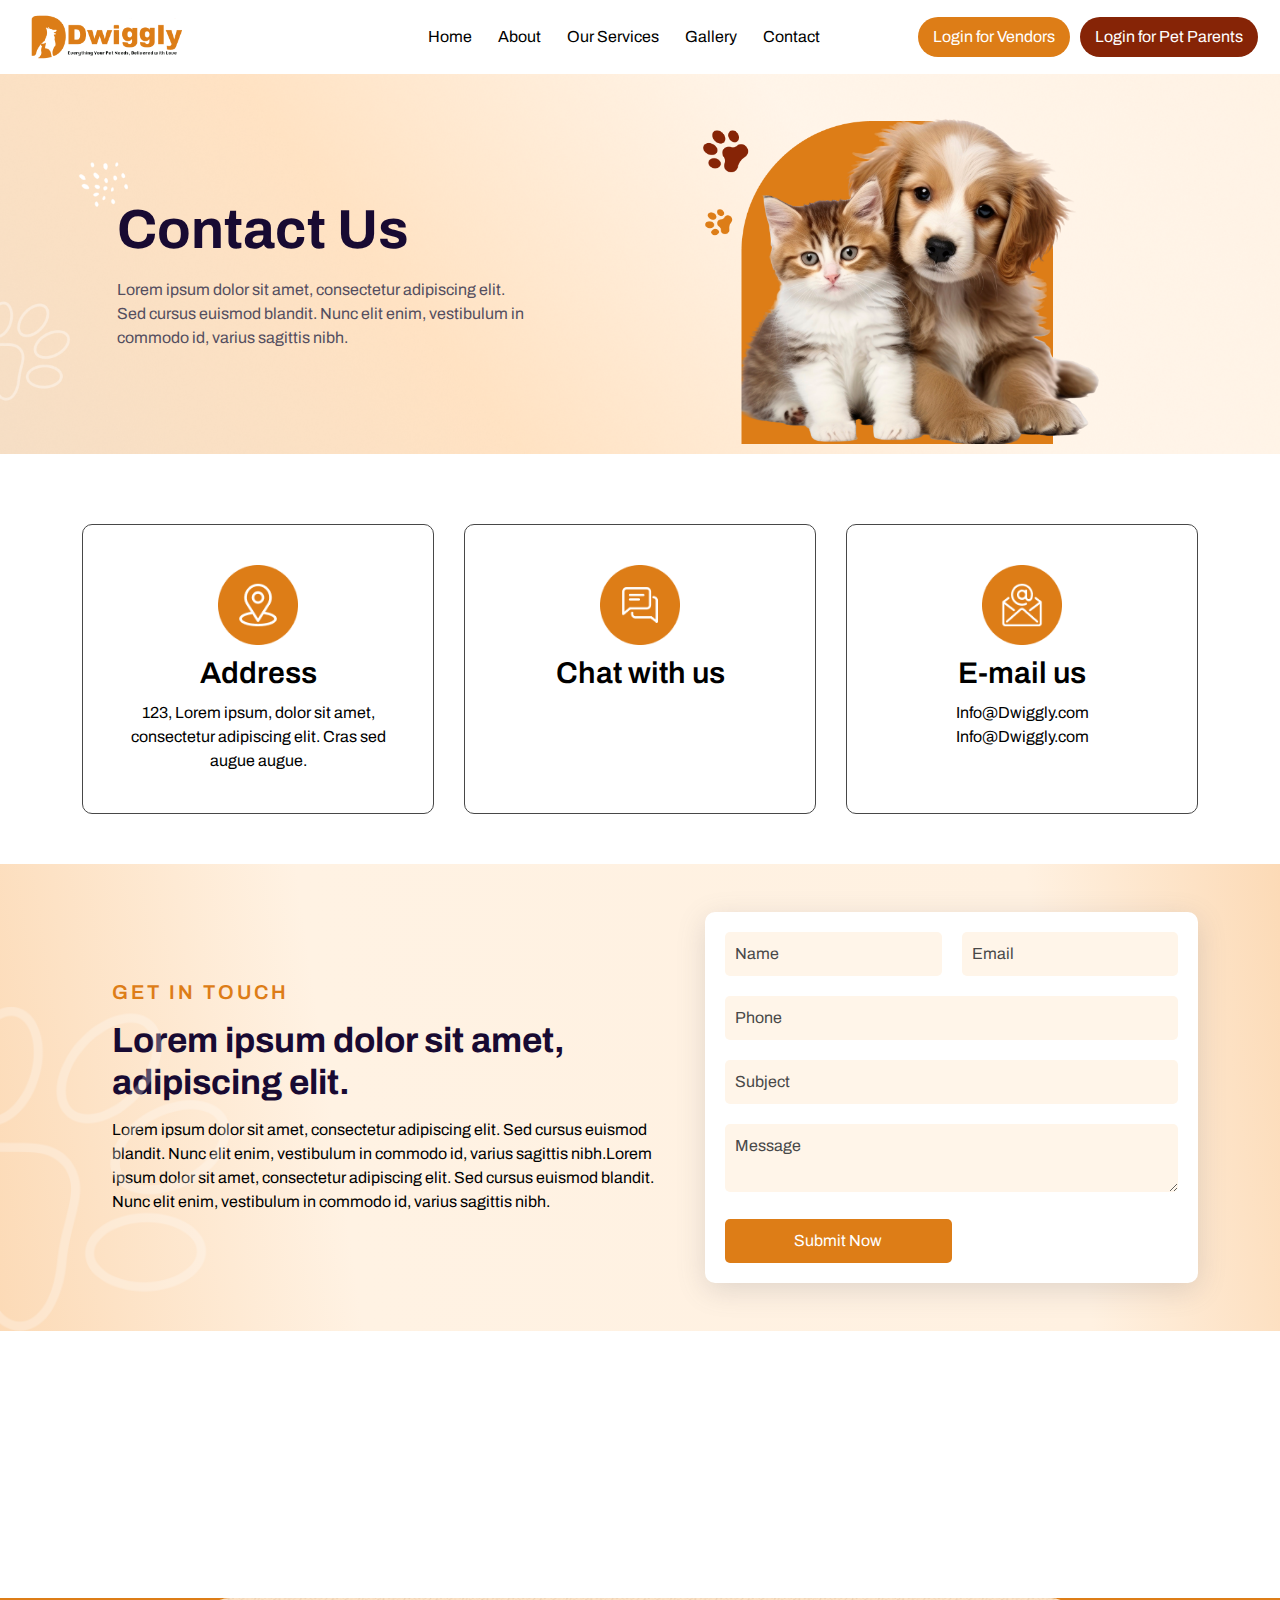
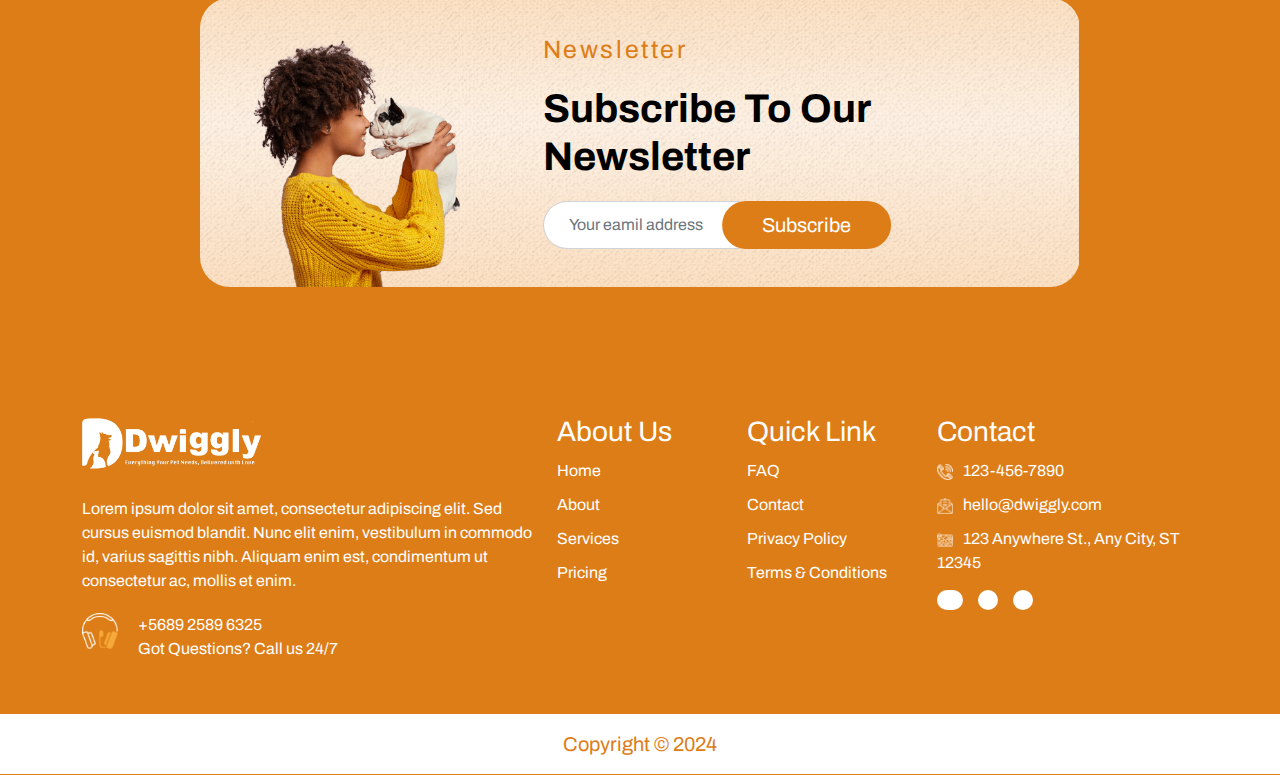
==== commit f856df49: "Update conact-page.html" ====
--- a/conact-page.html
+++ b/conact-page.html
@@ -35,7 +35,7 @@
                 <div class="collapse navbar-collapse" id="navbarNavAltMarkup">
                     <div class="navbar-nav">
                         <ul class="navbar-nav dwiggyhead-page">
-                            <li class="nav-item"><a class="nav-link" href="#">Home</a></li>
+                            <li class="nav-item"><a class="nav-link" href="https://bharath20011812.github.io/dwiggly">Home</a></li>
                             <li class="nav-item"><a class="nav-link" href="#">About</a></li>
                             <li class="nav-item"><a class="nav-link" href="#">Our Services</a></li>
                             <li class="nav-item"><a class="nav-link" href="#">Gallery</a></li>
--- a/css/style.css
+++ b/css/style.css
@@ -297,9 +297,38 @@
 
 .dwiggy_bnrsec .bner_conts {
     display: flex;
-    width: 95%;
+    width: 100%;
     align-items: center;
     margin: auto;
+    position: relative;
+}
+
+.satisfied-client .client-says p {
+    margin: 0;
+}
+
+.satisfied-client {
+    display: flex;
+    align-items: center;
+    position: absolute;
+    right: 0;
+    left: 16%;
+    top: 55%;
+    justify-content: left;
+    width: 18%;
+    margin: auto;
+    background: #fff;
+    border-radius: 45px;
+    padding: 3px 18px;
+}
+
+.client-says {
+    margin-left: 12px;
+}
+
+.satisfied-client .client-says h4 {
+    margin: 0;
+    font-size: 18px;
 }
 
 .home-bannerimg img {
@@ -330,11 +359,11 @@
 }
 
 .dwiggy_bnrsec .home-bannercont {
-    width: 60%;
+    width: 55%;
 }
 
 .dwiggy_bnrsec .home-bannerimg {
-    width: 40%;
+    width: 45%;
 }
 
 .Home-banner .owl-nav.disabled {
@@ -354,7 +383,7 @@
 .Home-banner .owl-dots.disabled {
     position: absolute;
     right: 5rem;
-    bottom: -5rem;
+    bottom: -7rem;
 }
 
 .Home-banner .owl-dot.active span {
@@ -364,6 +393,7 @@
 .Home-banner .item p {
     color: #544E5F;
     font-family: 'Archivo-Regular';
+    width: 80%;
 }
 
 /* about-us */
@@ -666,12 +696,14 @@
 }
 
 .petparent-banner .banner-main-div {
-    width: 100%;
-    display: flex;
-    padding: 30px;
+    width: 75%;
+    display: flex;
+    margin: auto;
     position: relative;
     z-index: 2;
     align-items: center;
+    background-color: #FFFFFF;
+    border-radius: 25px;
 }
 
 .petparent-banner .form-container {
@@ -704,13 +736,13 @@
 
 .petparent-banner .banner-img-div {
     width: 45%;
-    text-align: right;
+    background: #DD7D17;
+    border-radius: 25px 0 0 25px;
 }
 
 .banner-main-div .form-div {
     width: 55%;
     background: #fff;
-    box-shadow: rgba(99, 99, 99, 0.2) 0px 2px 8px 0px;
     padding: 33px;
     border-radius: 0 25px 25px 0;
 }
@@ -722,8 +754,7 @@
 }
 
 .banner-img-div img {
-    width: 95%;
-    box-shadow: rgba(99, 99, 99, 0.2) 0px 2px 8px 0px;
+    width: 80%;
     border-radius: 25px 0 0 25px;
 }
 
@@ -757,6 +788,10 @@
 
 label.form-check-label {
     transform: translateX(25px);
+}
+
+.form-mainlft .form-column {
+    width: 100%;
 }
 
 /* How We Operate section start */
@@ -866,15 +901,12 @@
     padding: 30px 20px;
 }
 
-.petparent-banner form .form-columns {
+.petparent-banner form .form-mainlft {
     display: flex;
     gap: 20px;
     /* Adjust space between columns as needed */
 }
 
-.petparent-banner form .form-column {
-    flex: 1;
-}
 
 .petparent-banner form .form-group {
     margin-bottom: 15px;
@@ -888,6 +920,8 @@
 section.banner-section-con {
     padding: 30px 0;
     background-image: url(../image/Conact-page-banner-bck.png);
+    background-repeat: no-repeat;
+    background-size: 100%;
 }
 
 section.card-section {
@@ -1110,6 +1144,7 @@
     background: #FFFFFF;
     border-radius: 5px;
 }
+
 .faqrow-main {
     display: flex;
     border-bottom: 2px solid #9D9DA1;
@@ -1178,7 +1213,17 @@
 /* faq end */
 
 /* responsive */
-@media screen and (max-width: 2500px) {}
+@media screen and (max-width: 2000px) {
+    .petparent-banner .banner-main-div {
+        background: #DD7D17;
+        align-items: end;
+    }
+
+    .banner-img-div img {
+        width: 100%;
+        border-radius: 25px 0 0 25px;
+    }
+}
 
 @media screen and (max-width: 1700px) {}
 
@@ -1189,9 +1234,6 @@
         width: 100%;
     }
 
-    .banner-main-div>div {
-        width: 50% !important;
-    }
 }
 
 
@@ -1232,29 +1274,15 @@
     }
 
     /* parent page */
-    .banner-main-div>div {
-        width: 100% !important;
-    }
-
     .petparent-banner .banner-main-div {
-        flex-wrap: wrap;
-        gap: 30px;
-        flex-direction: column-reverse;
-        padding: 0;
-    }
-
-    .banner-img-div img {
-        width: 60%;
-        border: 25px;
-        border-radius: 10px;
-    }
-
-    .banner-main-div .form-div {
-        border-radius: 10px;
-    }
-
-    .petparent-banner .banner-img-div {
-        text-align: center;
+        width: 100%;
+    }
+
+    .satisfied-client {
+        right: 0;
+        left: 20%;
+        top: 60%;
+        width: 28%;
     }
 
 
@@ -1268,7 +1296,6 @@
     }
 
     .section.dwiggy_bnrsec {
-        padding: 3rem 0;
         background: linear-gradient(81.68deg, #FCDAB6 -0.3%, #FFF2E3 27.01%, #FFF1E1 81%, #FCDAB6 100%);
     }
 
@@ -1383,8 +1410,16 @@
     }
 
     /* home-page */
+    .form-subscribe .input-group {
+        width: 100%;
+    }
+
     .protection-say .col-lg-3 {
         width: 48%;
+    }
+
+    .Home-banner .item p {
+        width: 100%;
     }
 
     .protection-say {
@@ -1418,6 +1453,12 @@
         flex-direction: column-reverse;
     }
 
+    .satisfied-client {
+        left: 38%;
+        top: 63%;
+        width: 35%;
+    }
+
 
 }
 
@@ -1432,8 +1473,19 @@
     }
 
     .dwiggy_bnrsec .bner_conts {
-        display: block;
-        width: 100%;
+        flex-wrap: wrap;
+        width: 100%;
+    }
+    .Home-banner .item {
+        margin-bottom: 35px;
+    }
+
+    .Home-banner .item p ,.read-banercont .watchbtn{
+        display: none;
+    }
+
+    .section.dwiggy_bnrsec {
+        padding: 2rem 0 0;
     }
 
     .dwiggy_bnrsec .home-bannercont {
@@ -1443,7 +1495,6 @@
     .dwiggy_bnrsec .home-bannerimg {
         width: 100%;
         text-align: center;
-        margin-top: 3rem;
     }
 
     .home-bannerimg img {
@@ -1490,9 +1541,39 @@
     }
 
     /* pet parent page */
-    .banner-img-div img,
     .We-Operate-sub-main .sub-div-1 {
         width: 100%;
+    }
+
+    .satisfied-client {
+        display: none;
+    }
+
+    .banner-main-div .form-div {
+        width: 100% !important;
+        border-radius: 5px;
+        text-align: center;
+
+    }
+
+    .petparent-banner .banner-main-div {
+        width: 100%;
+        flex-wrap: wrap;
+        flex-direction: column-reverse;
+        gap: 20px;
+        background: transparent;
+    }
+
+    .petparent-banner .banner-img-div {
+        background: transparent;
+        width: 100%;
+        margin: auto;
+        border-radius: 5px;
+        text-align: center;
+    }
+
+    .banner-img-div img {
+        border-radius: 5px;
     }
 
 }
@@ -1543,9 +1624,40 @@
         margin-bottom: 25px;
     }
 
+    .newsletter-main .news-lftimg {
+        display: none;
+    }
+
+    .subscrib-ryt {
+        text-align: center;
+        padding-top: 30px;
+    }
+
+    .subscrib-ryt h2 {
+        margin-bottom: 22px;
+        width: 100%;
+        font-size: 25px;
+    }
+
+    .subscrib-ryt h6 {
+        font-size: 18px;
+    }
+
     /* home page */
     .services-row .col-lg-4 {
         width: 100%;
+    }
+
+    .Home-banner .item h2 {
+        font-size: 25px;
+    }
+
+    .sub-heading {
+        font-size: 25px;
+    }
+
+    h6.sub-title {
+        font-size: 16px;
     }
 
     .services-row .col-lg-4.petservice3 {
@@ -1576,6 +1688,13 @@
     /* pet parent page */
     .petparent-banner .form-container {
         flex-wrap: wrap;
+        gap: 0;
+    }
+
+    .petparent-banner form .form-mainlft {
+        display: flex;
+        gap: 0;
+        flex-wrap: wrap;
     }
 
     .petparent-banner .column,
@@ -1590,30 +1709,38 @@
     .sub-div-1 h4 {
         font-size: 25px;
     }
+
     .faq-singular .faq-question {
         font-size: 20px;
     }
+
     .faqs-container .faq-questnum {
         margin-top: 15px;
     }
 }
 
 @media screen and (max-width: 500px) {
-    .home-bannerimg img {
-        width: 100%;
+
+    .home-bannerimg img,
+    span.input-group-btn {
+        width: 100%;
+    }
+
+    .form-subscribe .input-group-btn button {
+        transform: unset;
+        width: 100%;
+    }
+    section.about-petcare {
+        padding: 3rem 0;
     }
 }
 
 @media screen and (max-width: 375px) {
-    .read-banercont {
-        display: flex;
-        flex-wrap: wrap;
-        gap: 20px;
-    }
 
     .read-banercont .watchbtn {
         margin: 0;
     }
+    
 
     .sub-heading {
         font-size: 27px;
@@ -1644,5 +1771,3 @@
     }
 
 }
-
-@media screen and (max-width: 600px) {}
